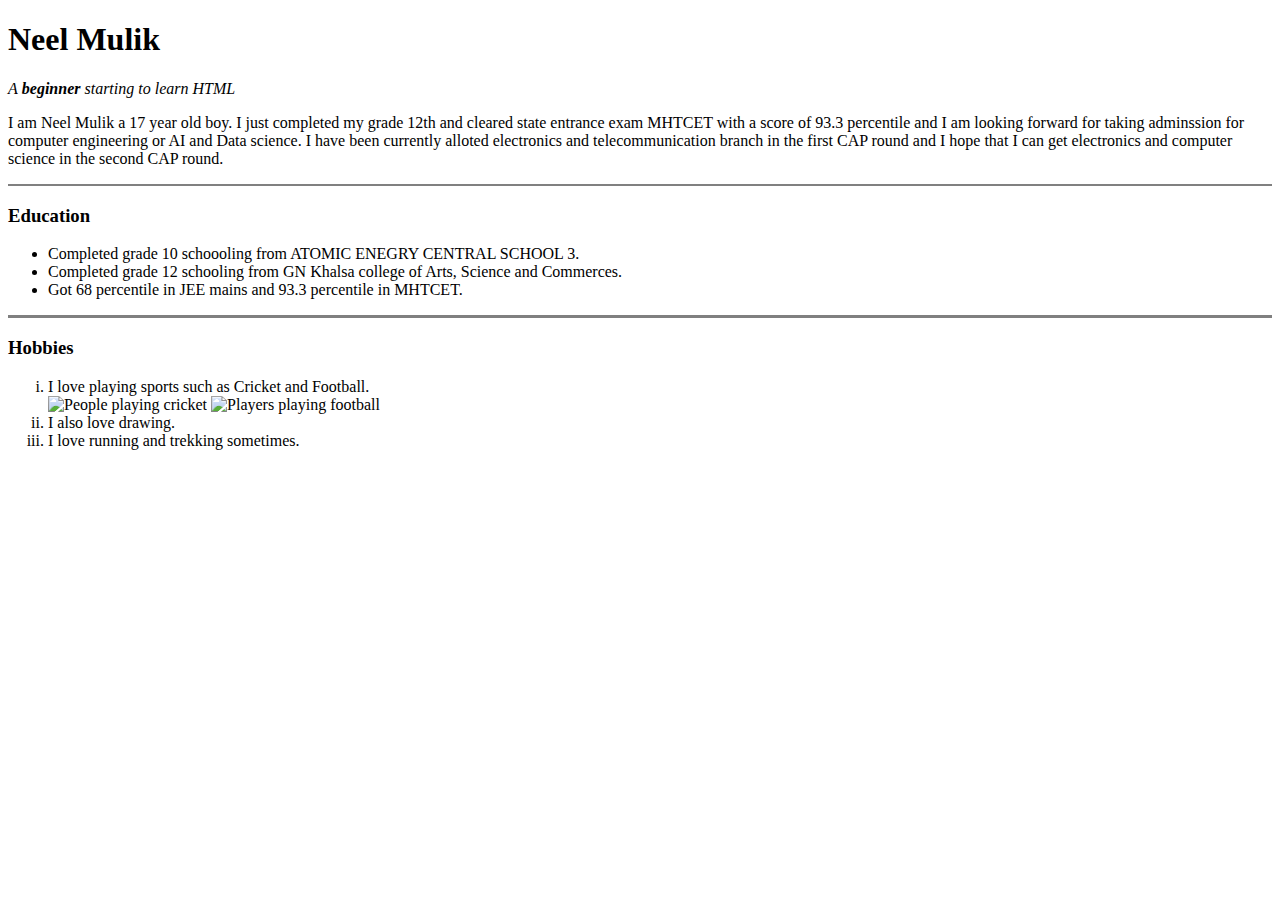
==== index.html @ 2964562d "Add initial cv website files" ====
<!DOCTYPE html>
<html>
    <head>
        <meta charset="utf-8">
        <title>Neel's personal site </title>
    </head>
    <body>
         <h1> Neel Mulik </h1>  
         <p><em>A<strong> beginner </strong> starting to learn HTML </em></p>
         <p> I am Neel Mulik a 17 year old boy. I just completed my grade 12th and cleared state entrance exam MHTCET with a score of 93.3 percentile and I am looking forward for taking adminssion for computer engineering or AI and Data science. I have been currently alloted electronics and telecommunication branch in the first CAP round and I hope that I can get electronics and computer science in the second CAP round. </p>
    <hr size="2" noshade>
    <h3> Education</h3>
    <ul>
        <li>Completed grade 10 schoooling from ATOMIC ENEGRY CENTRAL SCHOOL 3.</li>
        <li>Completed grade 12 schooling from GN Khalsa college of Arts, Science and Commerces.</li>
        <li>Got 68 percentile in JEE mains and 93.3 percentile in MHTCET.</li>
    </ul>
    <hr size="3" noshade>
    <h3> Hobbies </h3>
    <ol type="i">
        <li>I love playing sports such as Cricket and Football.</li>
        <img src="https://upload.wikimedia.org/wikipedia/commons/thumb/7/7a/Pollock_to_Hussey.jpg/1200px-Pollock_to_Hussey.jpg" height="200" width="400" alt="People playing cricket"> <img src="https://th-i.thgim.com/public/incoming/y3jiev/article65945488.ece/alternates/FREE_1200/Argentina_Jamaica_Soccer_76347.jpg-0b210.jpg" height="240" alt="Players playing football">
        <li>I also love drawing.</li>
        <li>I love running and trekking sometimes.</li>
    </ol>
        </body>
</html>
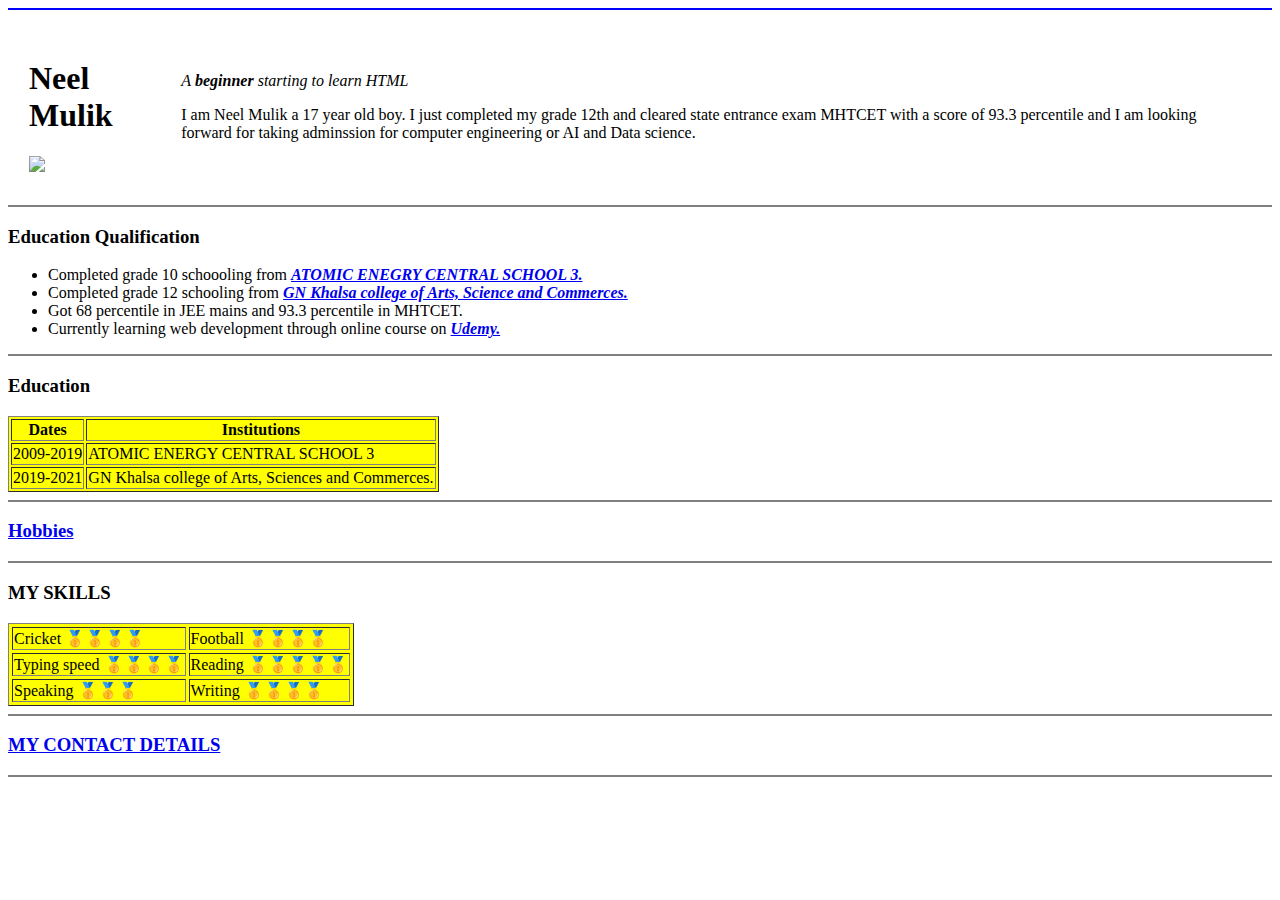
==== commit 194ede3b: "Update index.html" ====
--- a/index.html
+++ b/index.html
@@ -5,23 +5,73 @@
         <title>Neel's personal site </title>
     </head>
     <body>
-         <h1> Neel Mulik </h1>  
-         <p><em>A<strong> beginner </strong> starting to learn HTML </em></p>
-         <p> I am Neel Mulik a 17 year old boy. I just completed my grade 12th and cleared state entrance exam MHTCET with a score of 93.3 percentile and I am looking forward for taking adminssion for computer engineering or AI and Data science. I have been currently alloted electronics and telecommunication branch in the first CAP round and I hope that I can get electronics and computer science in the second CAP round. </p>
+        <hr size="2" color="blue">
+        <table cellspacing="20">
+            <td>
+                <h1> Neel Mulik </h1> 
+                <img src="New folder/IMG_20221022_133320-modified.png" height="200">
+            </td>
+            <td>
+                <p><em>A<strong> beginner </strong> starting to learn HTML </em></p>
+         <p> I am Neel Mulik a 17 year old boy. I just completed my grade 12th and cleared state entrance exam MHTCET with a score of 93.3 percentile and I am looking forward for taking adminssion for computer engineering or AI and Data science.</p>
+            </td>
+        </table>
     <hr size="2" noshade>
-    <h3> Education</h3>
+    <h3> Education Qualification</h3>
     <ul>
-        <li>Completed grade 10 schoooling from ATOMIC ENEGRY CENTRAL SCHOOL 3.</li>
-        <li>Completed grade 12 schooling from GN Khalsa college of Arts, Science and Commerces.</li>
+        <li>Completed grade 10 schoooling from <em><strong><a href="https://aecsmum3.ac.in/">ATOMIC ENEGRY CENTRAL SCHOOL 3.</a></strong></em></li>
+        <li>Completed grade 12 schooling from <em><strong><a href="https://sites.google.com/gnkhalsa.edu.in/gnkca22-23">GN Khalsa college of Arts, Science and Commerces.</a></strong></em></li>
         <li>Got 68 percentile in JEE mains and 93.3 percentile in MHTCET.</li>
+        <li>Currently learning web development through online course on <em><strong><a href="https://www.udemy.com/share/101qYw3@O1ysGqj4S8IOjGGcPlHpcHq7LKjLXG59lyaQ4OiHoU56N8WM8vZFnmYST4fBF04g7w==/">Udemy.</a></strong></em></strong></li>
     </ul>
-    <hr size="3" noshade>
-    <h3> Hobbies </h3>
-    <ol type="i">
-        <li>I love playing sports such as Cricket and Football.</li>
-        <img src="https://upload.wikimedia.org/wikipedia/commons/thumb/7/7a/Pollock_to_Hussey.jpg/1200px-Pollock_to_Hussey.jpg" height="200" width="400" alt="People playing cricket"> <img src="https://th-i.thgim.com/public/incoming/y3jiev/article65945488.ece/alternates/FREE_1200/Argentina_Jamaica_Soccer_76347.jpg-0b210.jpg" height="240" alt="Players playing football">
-        <li>I also love drawing.</li>
-        <li>I love running and trekking sometimes.</li>
-    </ol>
+    <hr size="2" noshade>
+    <h3>Education</h3>
+    <table border="1" bgcolor="yellow">
+        <tr>
+            <th>Dates</th>
+            <th>Institutions</th>
+           </tr>
+        <tr>
+            <td>2009-2019</td>
+            <td>ATOMIC ENERGY CENTRAL SCHOOL 3</td>
+        </tr>
+        <tr>
+            <td>2019-2021</td>
+            <td>GN Khalsa college of Arts, Sciences and Commerces.</td>
+        </tr>
+    </table>
+    <hr size="2" noshade>
+    <h3><a href="New folder/My hobbies.html"> Hobbies </a></strong></em></h3>
+    <hr size="2" noshade>
+    <h3>MY SKILLS</h3>
+    <table border="1" cellspacing="3" bgcolor="yellow">
+        <tr>
+            <td>
+                Cricket 🥇🥇🥇🥇
+            </td>
+            <td>
+                Football 🥇🥇🥇🥇
+            </td>
+        </tr>
+        <tr>
+            <td>
+                Typing speed 🥇🥇🥇🥇
+            </td>
+            <td>
+                Reading 🥇🥇🥇🥇🥇
+            </td>
+        </tr>
+        <tr>
+            <td>
+                Speaking 🥇🥇🥇
+            </td>
+            <td>
+                Writing 🥇🥇🥇🥇
+            </td>
+        </tr>
+    </table>
+    <hr size="2" noshade>
+    <h3><a href="New folder/myconatcts.html">MY CONTACT DETAILS</a></h3>
+    <hr size="2" noshade>
         </body>
-</html>+</html>
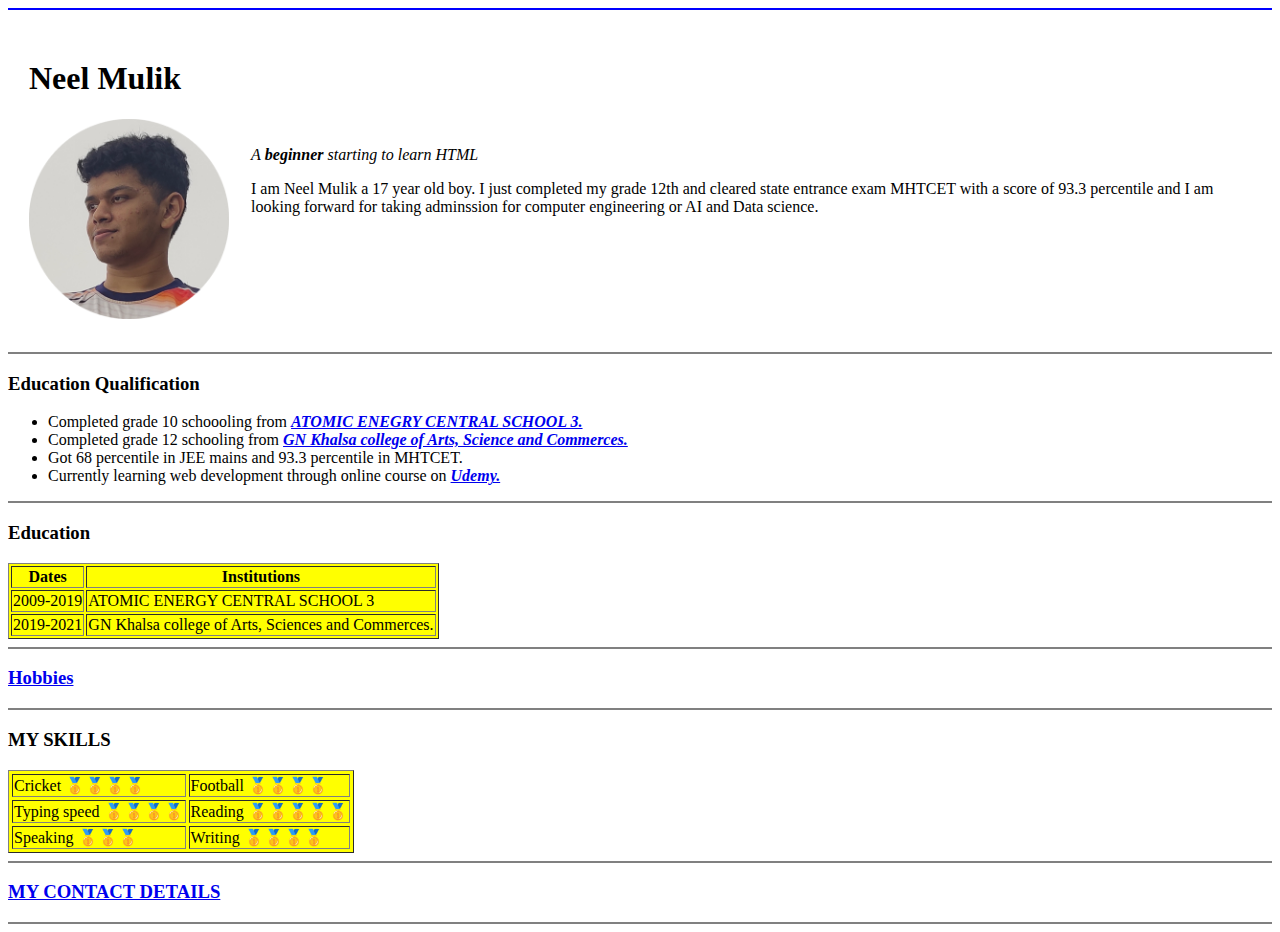
==== commit 2cd01b80: "Update index.html" ====
--- a/index.html
+++ b/index.html
@@ -9,7 +9,7 @@
         <table cellspacing="20">
             <td>
                 <h1> Neel Mulik </h1> 
-                <img src="New folder/IMG_20221022_133320-modified.png" height="200">
+                <img src="IMG_20221022_133320-modified.png" height="200">
             </td>
             <td>
                 <p><em>A<strong> beginner </strong> starting to learn HTML </em></p>
@@ -41,7 +41,7 @@
         </tr>
     </table>
     <hr size="2" noshade>
-    <h3><a href="New folder/My hobbies.html"> Hobbies </a></strong></em></h3>
+    <h3><a href="My hobbies.html"> Hobbies </a></strong></em></h3>
     <hr size="2" noshade>
     <h3>MY SKILLS</h3>
     <table border="1" cellspacing="3" bgcolor="yellow">
@@ -71,7 +71,7 @@
         </tr>
     </table>
     <hr size="2" noshade>
-    <h3><a href="New folder/myconatcts.html">MY CONTACT DETAILS</a></h3>
+    <h3><a href="myconatcts.html">MY CONTACT DETAILS</a></h3>
     <hr size="2" noshade>
         </body>
 </html>
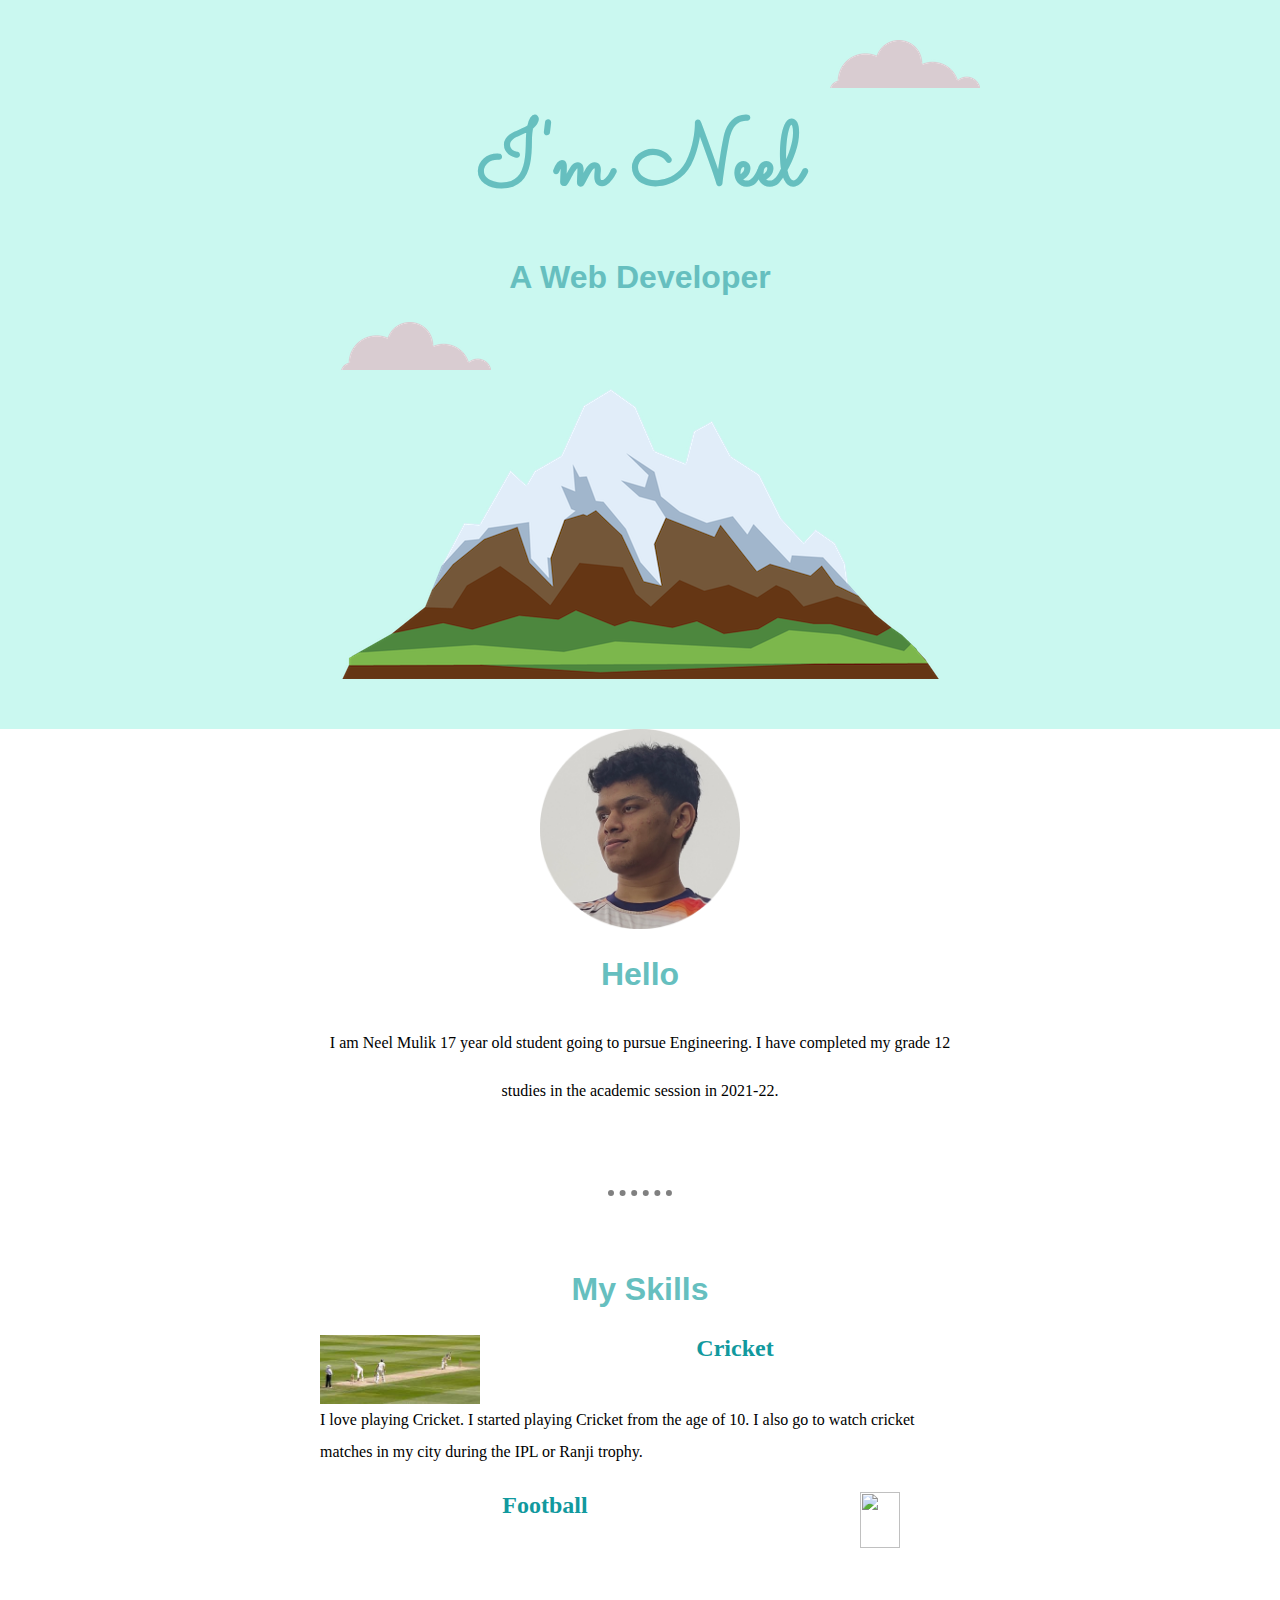
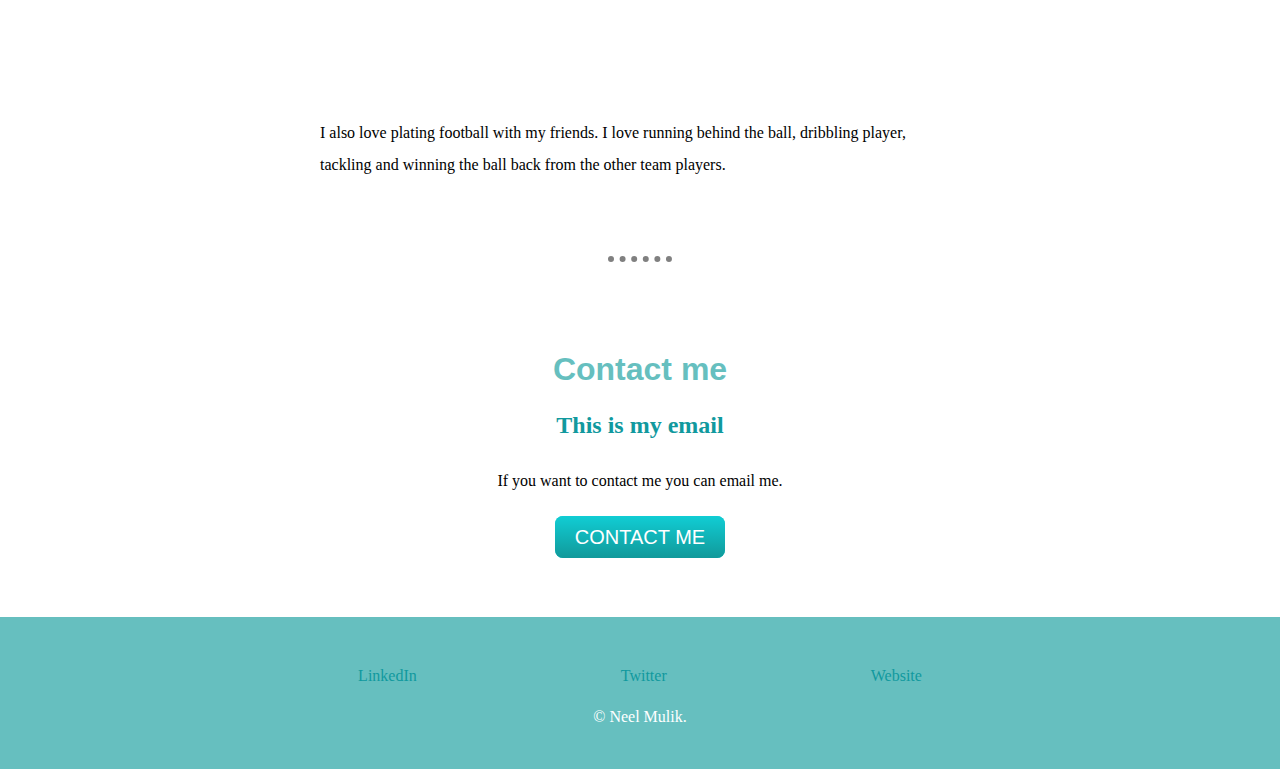
==== commit 76097ba6: "Add files via upload" ====
--- a/index.html
+++ b/index.html
@@ -1,77 +1,72 @@
-<!DOCTYPE html>
 <html>
-    <head>
-        <meta charset="utf-8">
-        <title>Neel's personal site </title>
-    </head>
-    <body>
-        <hr size="2" color="blue">
-        <table cellspacing="20">
-            <td>
-                <h1> Neel Mulik </h1> 
-                <img src="IMG_20221022_133320-modified.png" height="200">
-            </td>
-            <td>
-                <p><em>A<strong> beginner </strong> starting to learn HTML </em></p>
-         <p> I am Neel Mulik a 17 year old boy. I just completed my grade 12th and cleared state entrance exam MHTCET with a score of 93.3 percentile and I am looking forward for taking adminssion for computer engineering or AI and Data science.</p>
-            </td>
-        </table>
-    <hr size="2" noshade>
-    <h3> Education Qualification</h3>
-    <ul>
-        <li>Completed grade 10 schoooling from <em><strong><a href="https://aecsmum3.ac.in/">ATOMIC ENEGRY CENTRAL SCHOOL 3.</a></strong></em></li>
-        <li>Completed grade 12 schooling from <em><strong><a href="https://sites.google.com/gnkhalsa.edu.in/gnkca22-23">GN Khalsa college of Arts, Science and Commerces.</a></strong></em></li>
-        <li>Got 68 percentile in JEE mains and 93.3 percentile in MHTCET.</li>
-        <li>Currently learning web development through online course on <em><strong><a href="https://www.udemy.com/share/101qYw3@O1ysGqj4S8IOjGGcPlHpcHq7LKjLXG59lyaQ4OiHoU56N8WM8vZFnmYST4fBF04g7w==/">Udemy.</a></strong></em></strong></li>
-    </ul>
-    <hr size="2" noshade>
-    <h3>Education</h3>
-    <table border="1" bgcolor="yellow">
-        <tr>
-            <th>Dates</th>
-            <th>Institutions</th>
-           </tr>
-        <tr>
-            <td>2009-2019</td>
-            <td>ATOMIC ENERGY CENTRAL SCHOOL 3</td>
-        </tr>
-        <tr>
-            <td>2019-2021</td>
-            <td>GN Khalsa college of Arts, Sciences and Commerces.</td>
-        </tr>
-    </table>
-    <hr size="2" noshade>
-    <h3><a href="My hobbies.html"> Hobbies </a></strong></em></h3>
-    <hr size="2" noshade>
-    <h3>MY SKILLS</h3>
-    <table border="1" cellspacing="3" bgcolor="yellow">
-        <tr>
-            <td>
-                Cricket 🥇🥇🥇🥇
-            </td>
-            <td>
-                Football 🥇🥇🥇🥇
-            </td>
-        </tr>
-        <tr>
-            <td>
-                Typing speed 🥇🥇🥇🥇
-            </td>
-            <td>
-                Reading 🥇🥇🥇🥇🥇
-            </td>
-        </tr>
-        <tr>
-            <td>
-                Speaking 🥇🥇🥇
-            </td>
-            <td>
-                Writing 🥇🥇🥇🥇
-            </td>
-        </tr>
-    </table>
-    <hr size="2" noshade>
-    <h3><a href="myconatcts.html">MY CONTACT DETAILS</a></h3>
-    <hr size="2" noshade>
-        </body>
+  <head>
+    <title>Neel's Personal Site</title>
+    <link rel="stylesheet" href="styles.css" />
+    <link rel="icon" href="IMG_20221022_133320-modified.png" />
+    <link
+      href="https://fonts.googleapis.com/css2?family=Sacramento&display=swap"
+      rel="stylesheet"
+    />
+  </head>
+
+  <body>
+    <div class="top-container">
+      <img class="top-cloud" src="cloud.png" />
+      <h1>I'm Neel</h1>
+      <h2>A Web Developer</h2>
+      <img class="bottom-cloud" src="cloud.png" /><img src="mountain.png" />
+    </div>
+    <div class="middle container">
+      <div class="profile">
+        <img src="IMG_20221022_133320-modified.png" height="200p" />
+        <h2>Hello</h2>
+        <p class="intro">
+          I am Neel Mulik 17 year old student going to pursue Engineering. I
+          have completed my grade 12 studies in the academic session in 2021-22.
+        </p>
+      </div>
+      <hr />
+      <div class="skills">
+        <h2>My Skills</h2>
+        <div class="skill-row1">
+          <img
+            class="pre"
+            src="[data-uri]"
+          />
+          <h3 class="le">Cricket</h3>
+          <p class="s1">
+            I love playing Cricket. I started playing Cricket from the age of
+            10. I also go to watch cricket matches in my city during the IPL or
+            Ranji trophy.
+          </p>
+        </div>
+        <div class="skill-row2">
+          <img
+            class="pro"
+            src="https://encrypted-tbn0.gstatic.com/images?q=tbn:ANd9GcR2mu29BjAkWg4_kK2ryxZZzwG1YmrpZwlvZg&usqp=CAU"
+          />
+          <h3 class="le">Football</h3>
+          <p class="s2">
+            I also love plating football with my friends. I love running behind
+            the ball, dribbling player, tackling and winning the ball back from
+            the other team players.
+          </p>
+        </div>
+      </div>
+      <hr />
+      <div class="contact-me">
+        <h2 class="cm">Contact me</h2>
+        <h3 class="cm">This is my email</h3>
+        <p class="email">If you want to contact me you can email me.</p>
+        <a class="btn" href="mailto:neelmulik12@gmail.com">CONTACT ME</a>
+      </div>
+    </div>
+
+    <div class="bottom-container">
+      <a class="footer-link" href="https://www.linkedin.com/">LinkedIn</a>
+      <a class="footer-link" href="https://twitter.com/">Twitter</a>
+      <a class="footer-link" href="https://www.appbrewery.co/">Website</a>
+      <p class="copyright">© Neel Mulik.</p>
+    </div>
+  </body>
 </html>
--- a/styles.css
+++ b/styles.css
@@ -0,0 +1,152 @@
+body {
+  margin: 0;
+  text-align: center;
+}
+
+.top-container {
+  background-color: #caf8f0;
+  position: relative;
+  padding: 50px;
+}
+
+h1 {
+  font-family: "Sacramento", cursive;
+  color: #66bfbf;
+  margin: 50px auto 0 auto;
+  font-size: 5.625rem;
+}
+
+h2 {
+  color: #66bfbf;
+  font-family: "Montserrat", sans-serif;
+  font-size: 2rem;
+}
+
+h3 {
+  color: #11999e;
+  font-size: 1.5rem;
+}
+
+.top-cloud {
+  position: absolute;
+  right: 300px;
+  top: 40px;
+}
+
+.bottom-cloud {
+  position: absolute;
+}
+
+.skill-row1 {
+  width: 50%;
+  margin: auto;
+}
+
+.skill-row2 {
+  width: 50%;
+  margin: auto;
+}
+
+.middle-container {
+  line-height: 2;
+}
+
+.pro {
+  float: right;
+  width: 25%;
+  margin-left: 30px;
+}
+
+.pre {
+  float: left;
+  width: 25%;
+  margin-right: 30px;
+}
+
+p {
+  line-height: 2;
+}
+
+.s1 {
+  text-align: left;
+  clear: left;
+}
+
+.s2 {
+  text-align: left;
+  clear: right;
+}
+
+hr {
+  border: dotted 6px;
+  border-bottom: 0;
+  border-left: 0;
+  border-right: 0;
+  width: 5%;
+  margin: 75px auto;
+}
+
+.btn {
+  background: #11cdd4;
+  background-image: -webkit-linear-gradient(top, #11cdd4, #11999a);
+  background-image: -moz-linear-gradient(top, #11cdd4, #11999a);
+  background-image: -ms-linear-gradient(top, #11cdd4, #11999a);
+  background-image: -o-linear-gradient(top, #11cdd4, #11999a);
+  background-image: linear-gradient(to bottom, #11cdd4, #11999a);
+  -webkit-border-radius: 8;
+  -moz-border-radius: 8;
+  border-radius: 8px;
+  font-family: Arial;
+  color: #ffffff;
+  font-size: 20px;
+  padding: 10px 20px 10px 20px;
+  text-decoration: none;
+}
+
+.btn:hover {
+  background: #30e3cb;
+  background-image: -webkit-linear-gradient(top, #30e3cb, #2bc4ad);
+  background-image: -moz-linear-gradient(top, #30e3cb, #2bc4ad);
+  background-image: -ms-linear-gradient(top, #30e3cb, #2bc4ad);
+  background-image: -o-linear-gradient(top, #30e3cb, #2bc4ad);
+  background-image: linear-gradient(to bottom, #30e3cb, #2bc4ad);
+  text-decoration: none;
+}
+
+.intro {
+  width: 50%;
+  margin: auto;
+  line-height: 3;
+}
+
+.bottom-container {
+  background-color: #66bfbf;
+  padding: 50px 0 20px;
+}
+
+.contact-me {
+  line-height: 2;
+  margin: 40px auto 60px;
+}
+
+a {
+  margin: 100px;
+  color: #11999e;
+  text-decoration: none;
+}
+
+a:hover {
+  color: white;
+}
+
+.copyright {
+  color: white;
+}
+
+.email {
+  margin-bottom: 20px;
+}
+
+.cm {
+  margin: 0 auto 0;
+}
